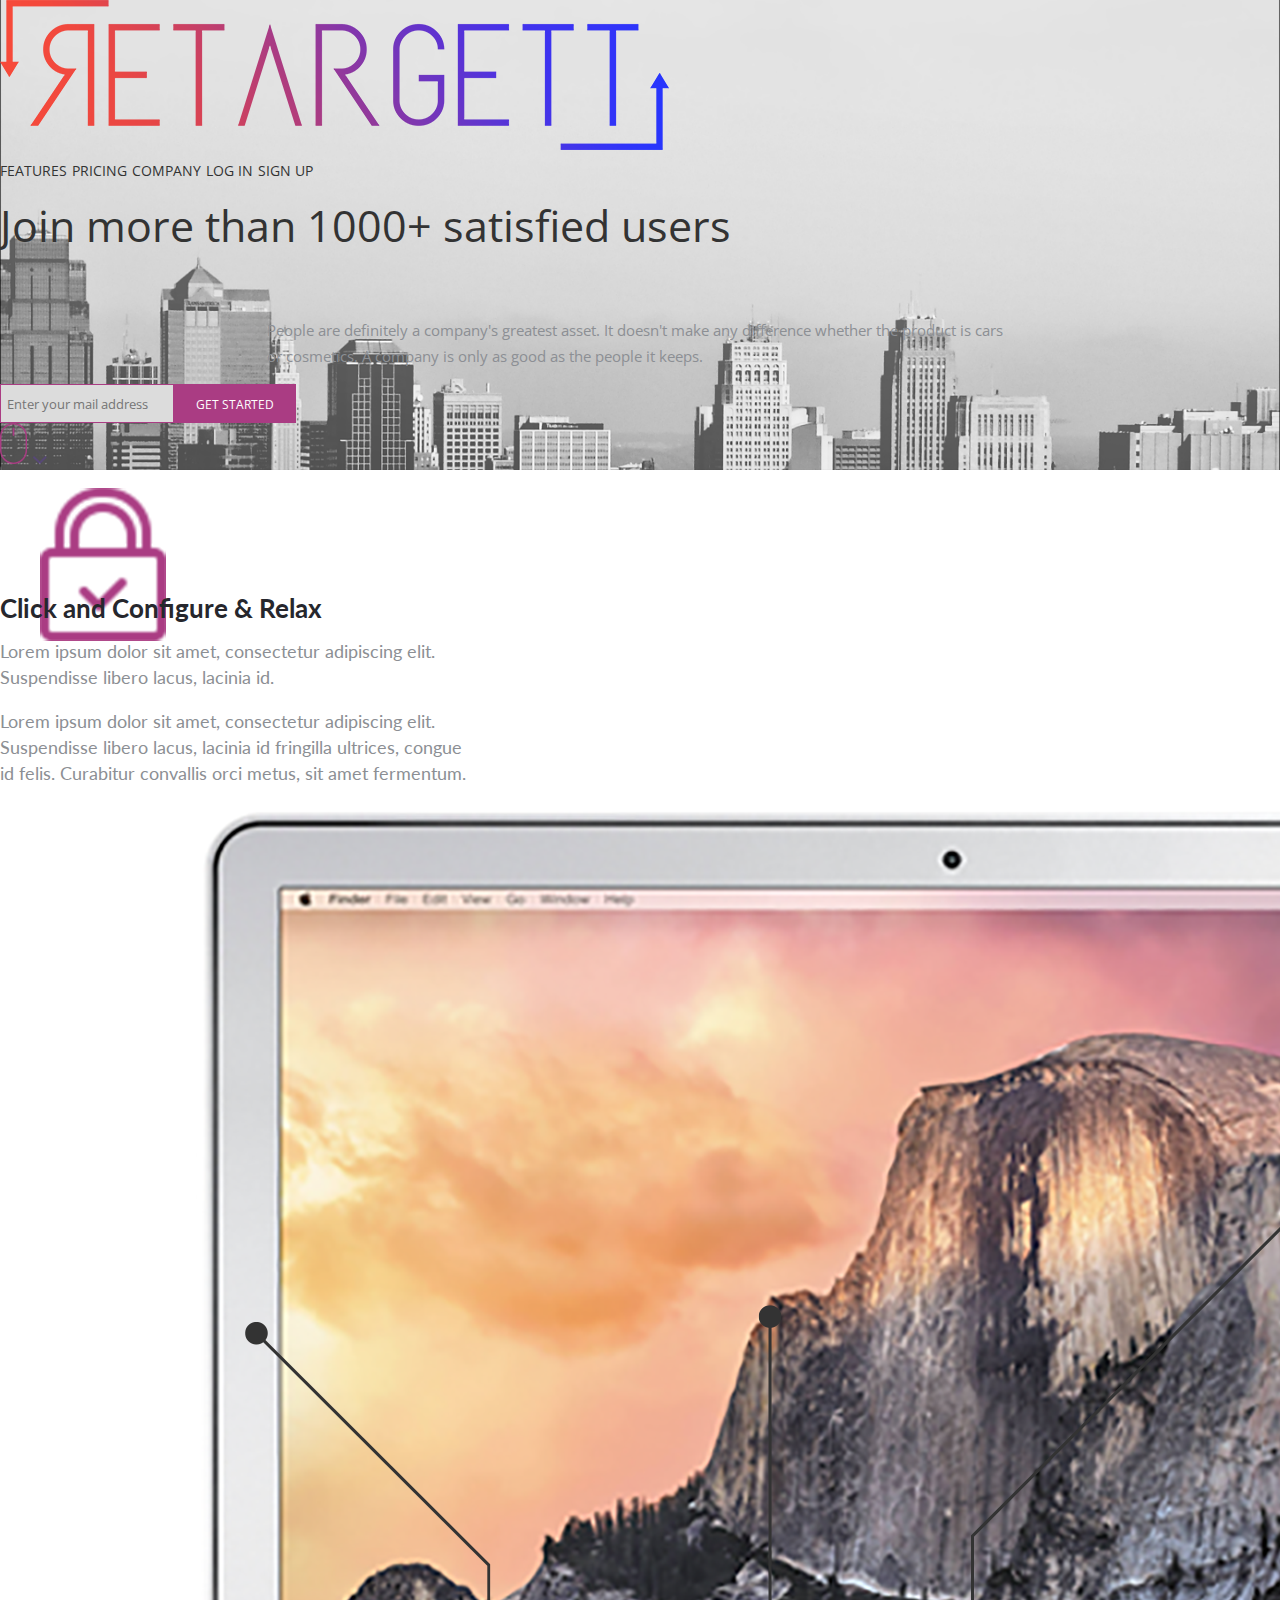
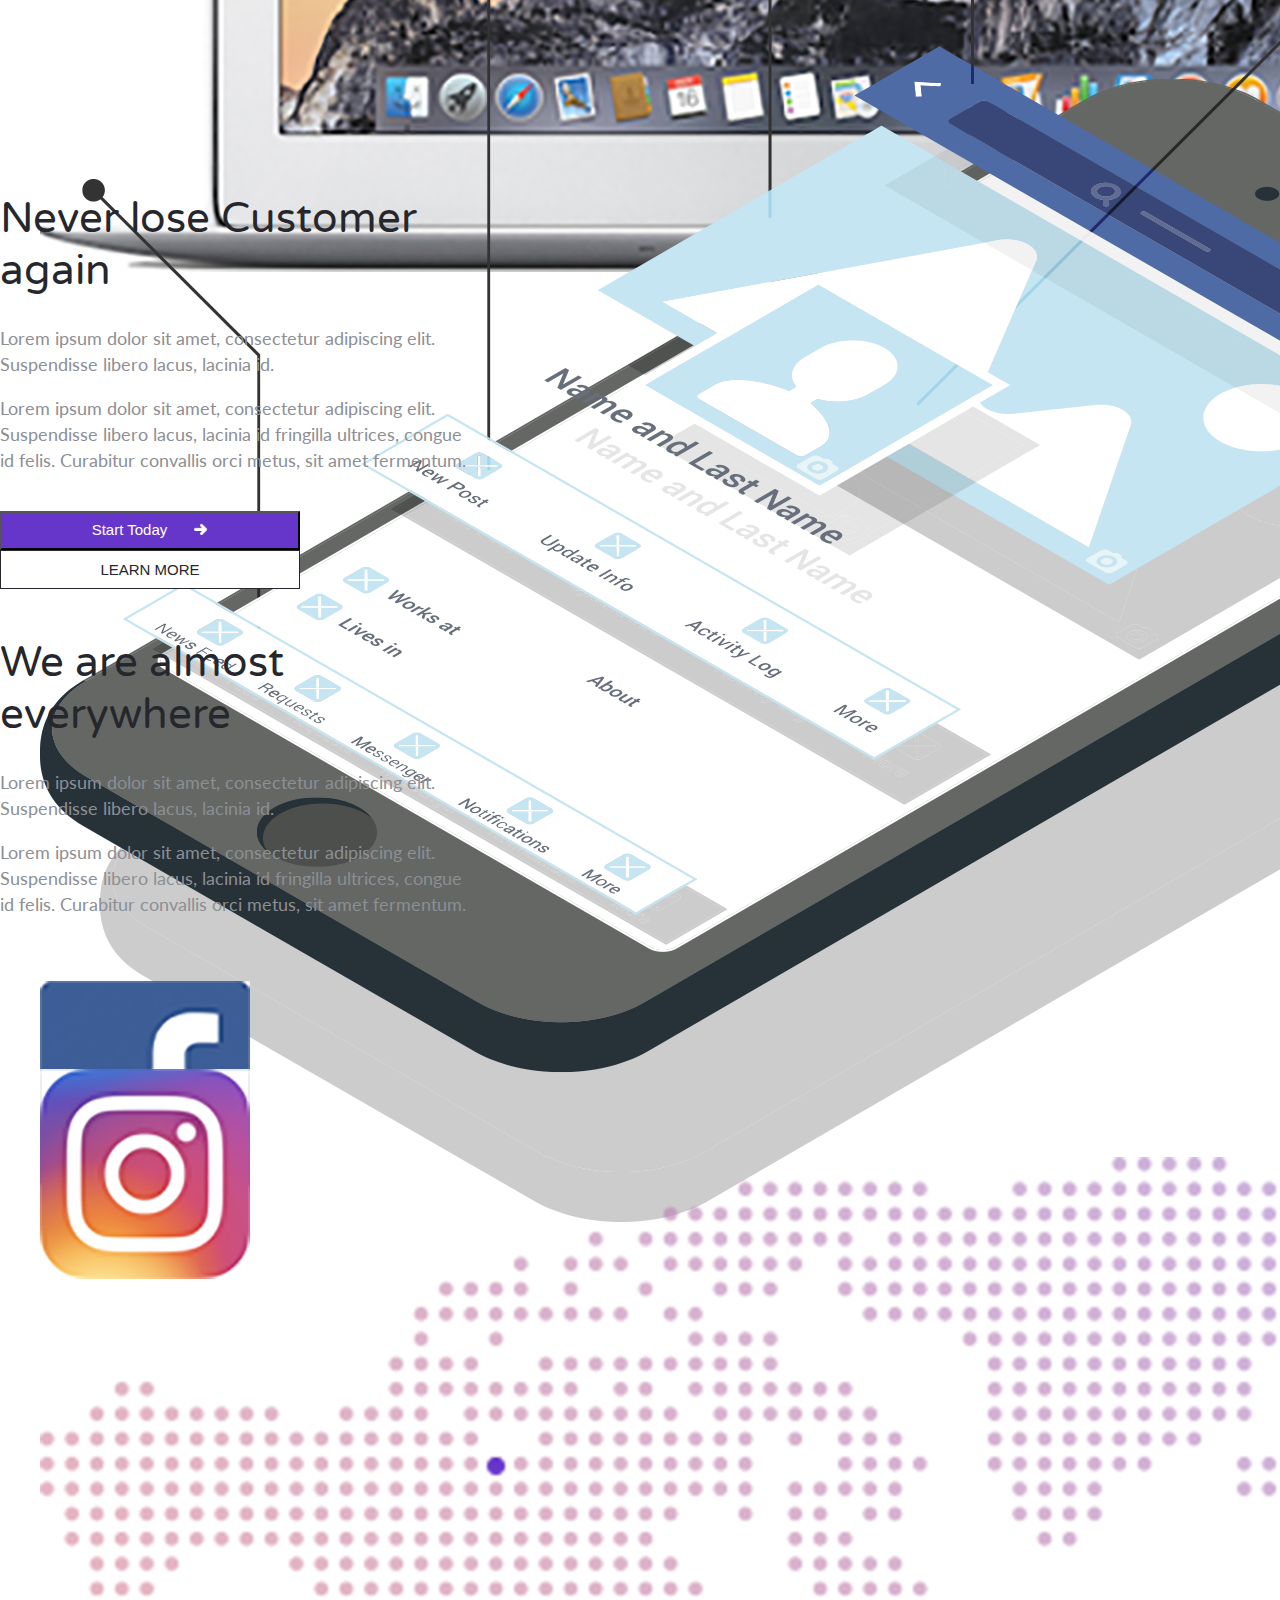
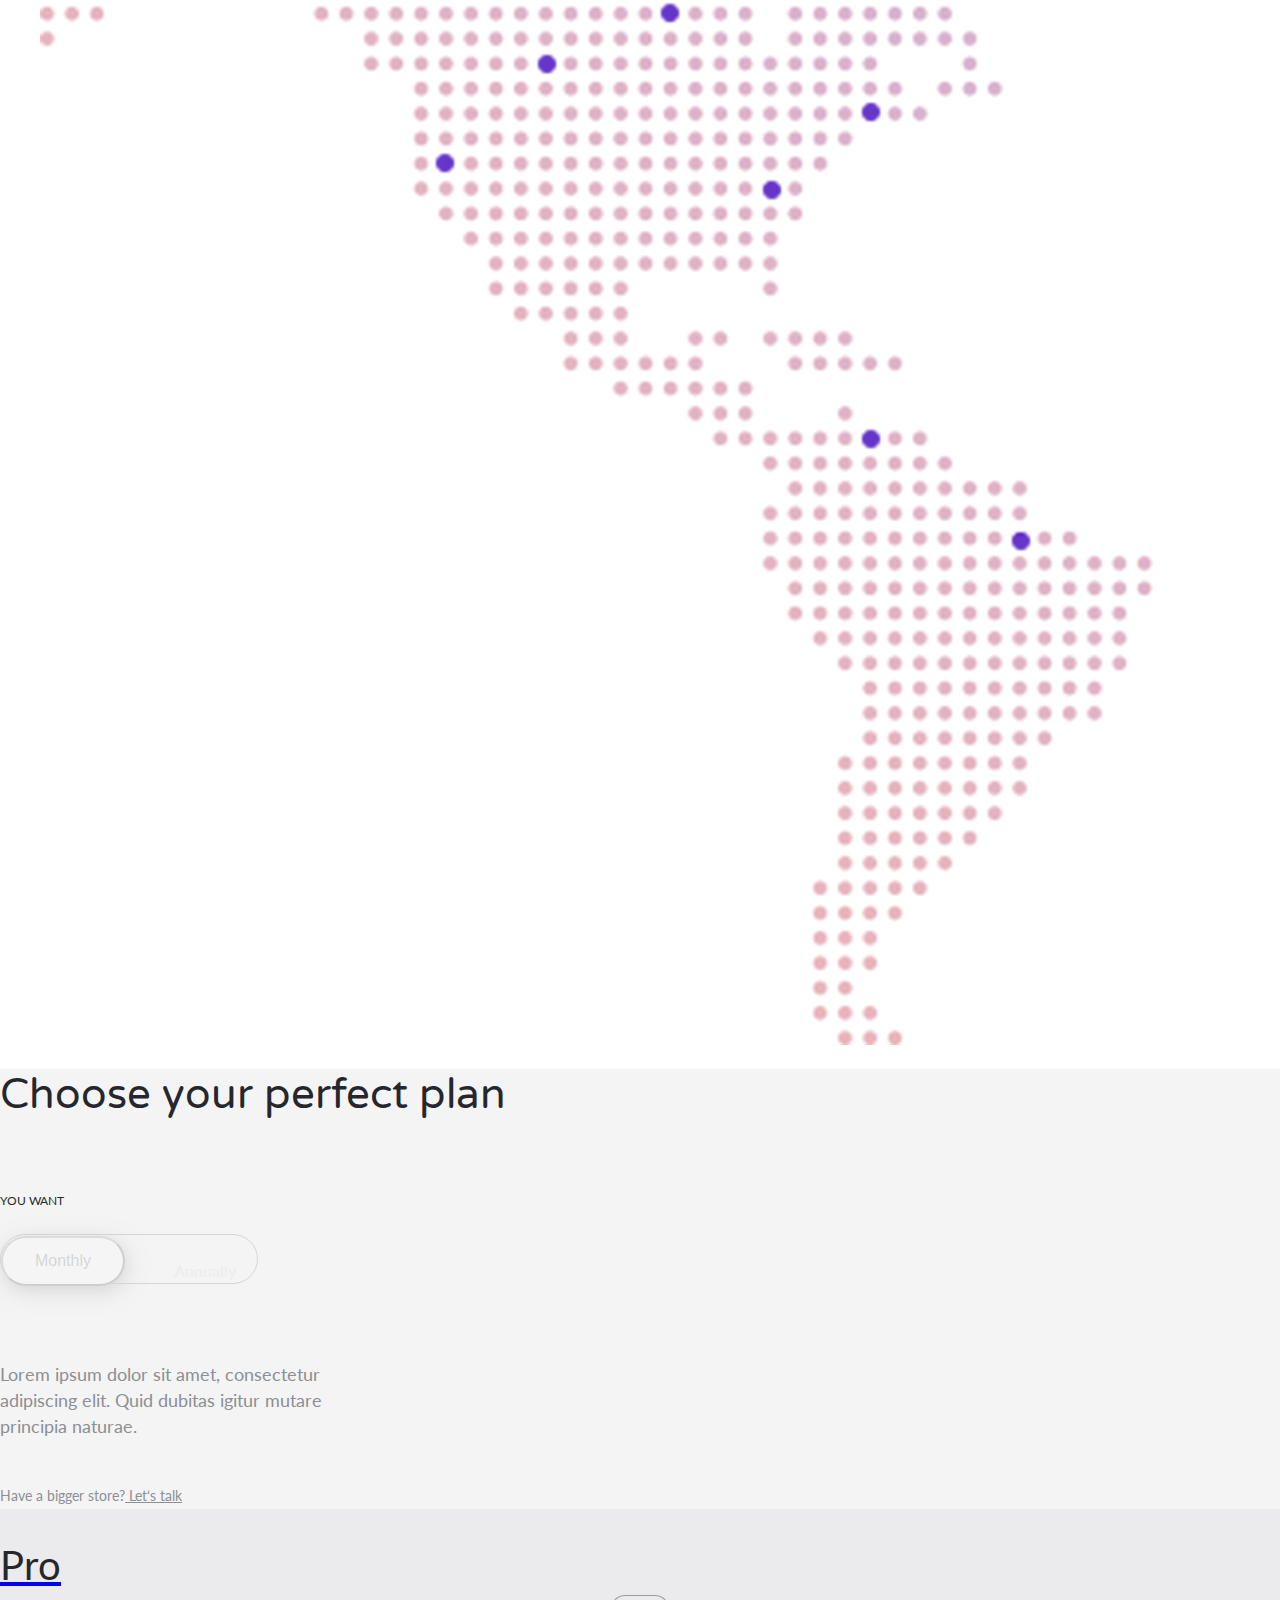
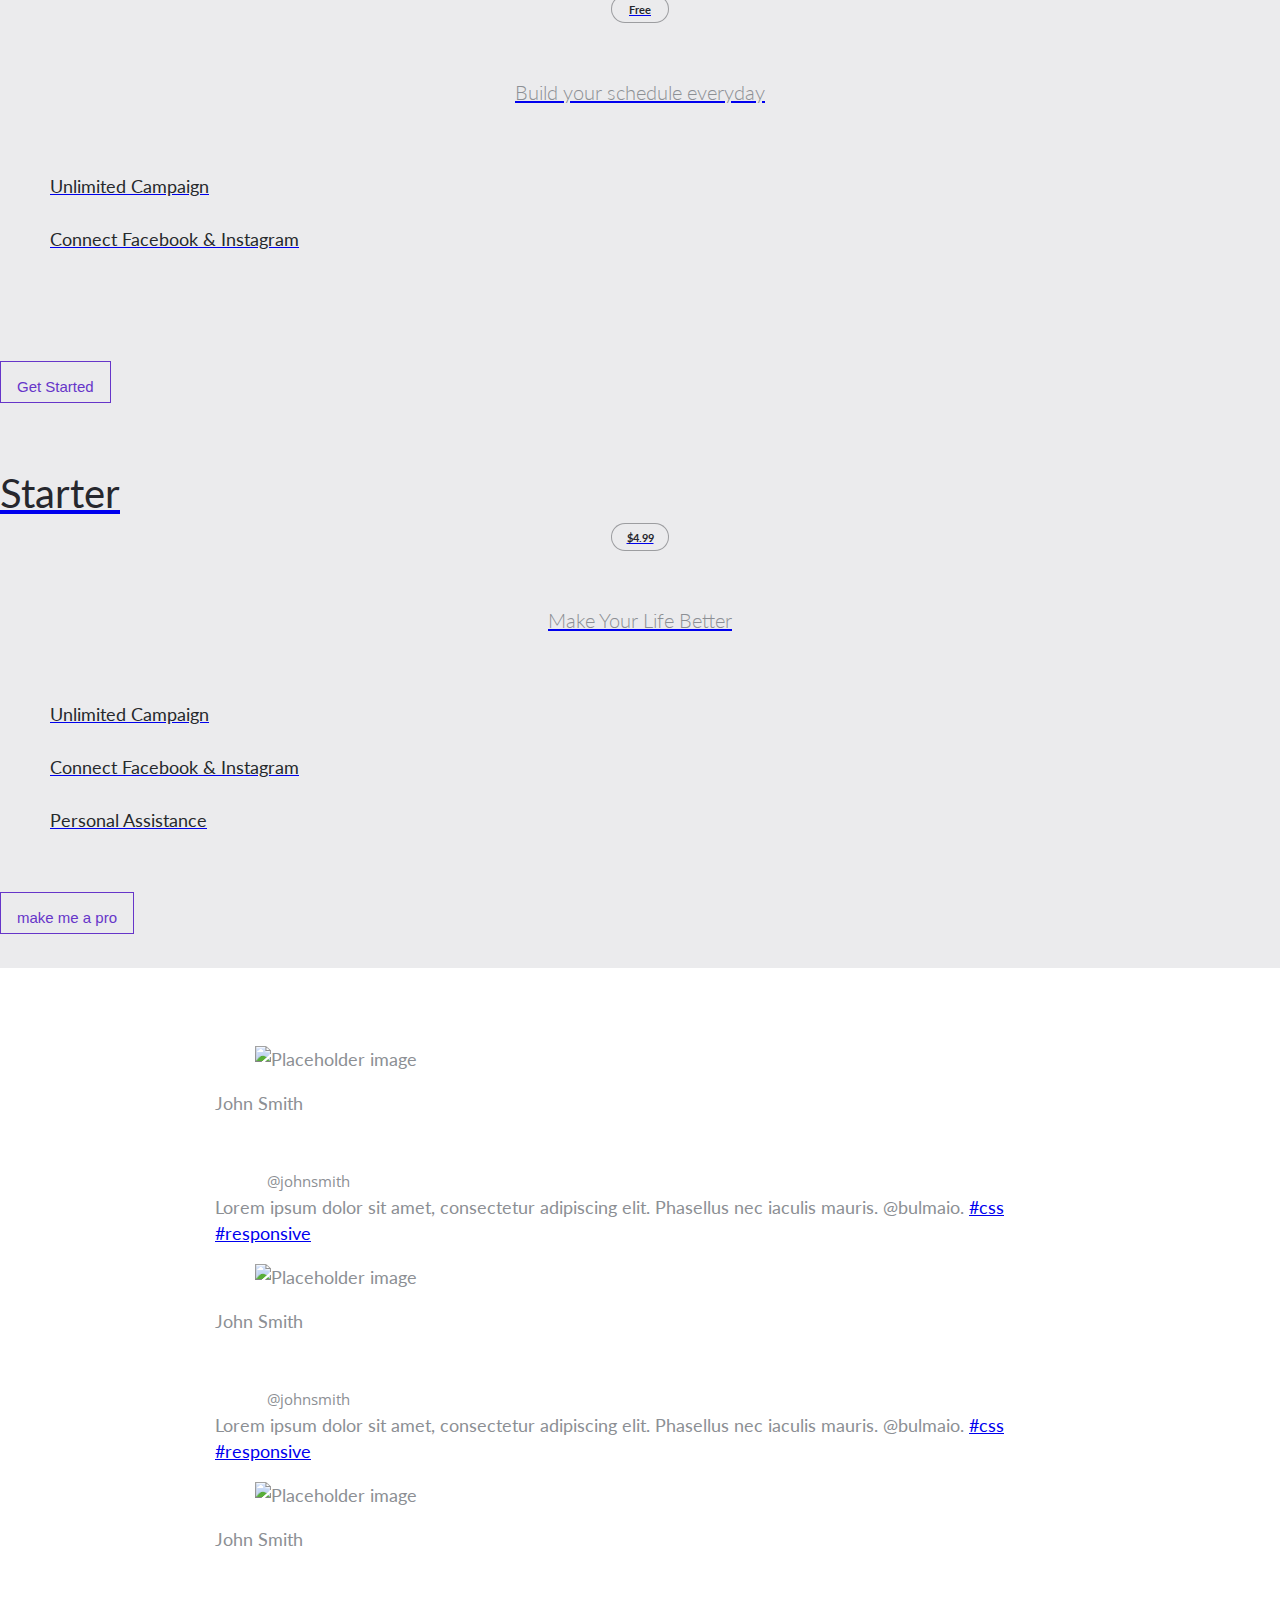
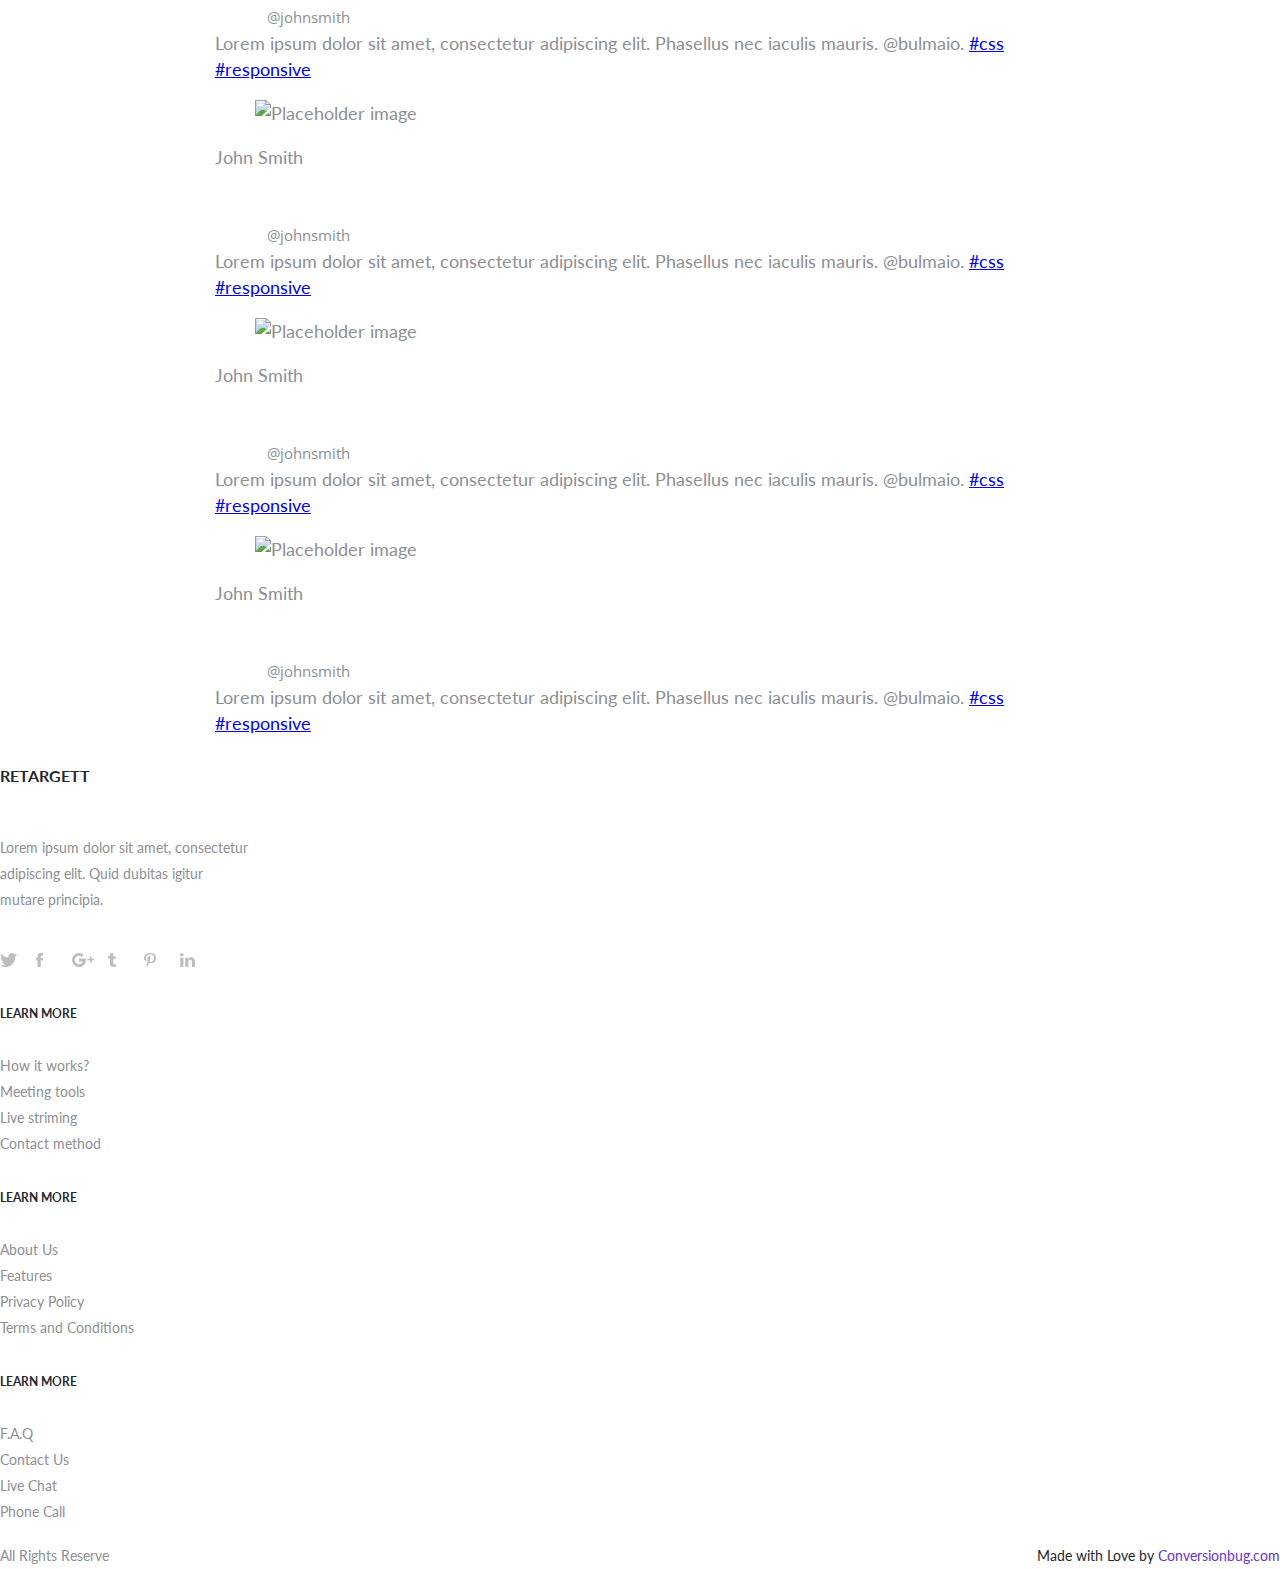
==== html/index-framework.html @ 96d39728 "form is changed" ====
<!DOCTYPE html>
    <html>
        <head>
            <title>
                Retargett
            </title>
           
            <meta charset="UTF-8">
            <meta name="viewport" content="width=device-width, initial-scale=1.0,userscalable=no">
            <meta http-equiv="X-UA-Compatible" content="ie=edge">
            <link rel="stylesheet" href="https://use.fontawesome.com/releases/v5.0.13/css/all.css" integrity="sha384-DNOHZ68U8hZfKXOrtjWvjxusGo9WQnrNx2sqG0tfsghAvtVlRW3tvkXWZh58N9jp" crossorigin="anonymous">

            <link href="https://fonts.googleapis.com/css?family=Open+Sans" rel="stylesheet">
            <link href="https://fonts.googleapis.com/css?family=Lato" rel="stylesheet">
            <link href="https://fonts.googleapis.com/css?family=Varela+Round" rel="stylesheet">
            <link rel="stylesheet" href="https://cdnjs.cloudflare.com/ajax/libs/bulma/0.7.1/css/bulma.min.css">
            <link rel="shortcut icon" type="image/png" href="/html/styles/images/new.jpg">
            <link rel="stylesheet" type="text/css" href="styles/styles-framework.css">
            
        </head>
        <body>
            <!-- javascript email validation -->
            <script type="text/javascript">
                function validate(form_id,email)
                {
                   let reg= /^\w+([\.-]?\w+)*@\w+([\.-]?\w+)*(\.\w{2,3})+$/;

                   let address=document.forms[form_id].elements[email].value;
                    // let address2=document.email-form.email.value;
                    if(reg.test(address)==false)
                    {
                        alert('invalid email address');
                        // document.forms[form_id].elements[email].focus();
                        return false;
                    }

                }
            </script>

            <!-- header section starts -->
            <section class="hero has-bg-img is-large">
                <div class="hero-head">
                    <nav class="navbar">
                        <div class="container">
                            <div class="navbar-brand">
                                <a class="navbar-item">
                                    <img src="/html/styles/images/logo.png">
                                </a>
                            </div>
                            <div class="navbar-menu">
                                <div class="navbar-end">
                                    <a class="navbar-item is-active">features</a>
                                    <a class="navbar-item is-active">pricing</a>
                                    <a class="navbar-item is-active">company</a>
                                    <a class="navbar-item is-active">log In</a>
                                    <a class="navbar-item is-active">sign up</a>
                                </div>
                            </div>
                        </div>
                    </nav>
                </div>
                <div class="hero-body">  
                        <div class="container has-text-centered">
                          <h1 class="intro-heading">Join more than 1000+ satisfied users</h1>
                          <div class="subtitle">
                                <p>People are definitely a company's greatest asset. It doesn't make any difference 
                                whether the product is cars or cosmetics. A company is only as good as the people it keeps.</p>
                                
                          </div>

                          <form id="email-form" method="get" action="submit-success.html" onsubmit="javascript:return validate('email-form','email');">
                            <input type="email" name="email" id="email" placeholder="Enter your mail address"/><input type="submit" value="GET STARTED"/>
                          </form>
                         
                               
                            </div>
                          </div>

                          <div class="hero-foot">
                                
                                  <div class="container has-text-centered">
                                      <img class="next-page-logo" src="/html/styles/images/next-page.png" >
                                      <img class="intro-more" src="/html/styles/images/intro-arrow.png">
                                  
                                
                                  </div>
                            
                              </div>
                    
                
            </section>

            <!-- first division statrst -->

            <section class="section">
                <div class="container">
               <div class="columns ">
                 <div class="column is-half is-narrow-mobile is-narrow-tablet ">
                     <div class="div-margin">
                         <figure class="lock-prop"><img src="/html/styles/images/lock.png"></figure>
                            <div class="functions">
                                <h1 class="first-div-heading">Click and Configure & Relax</h1>
                                <p class="div-margin">Lorem ipsum dolor sit amet, consectetur adipiscing elit. Suspendisse libero lacus, lacinia id.</p>

                                <p>Lorem ipsum dolor sit amet, consectetur adipiscing elit. Suspendisse libero lacus, lacinia id fringilla ultrices, congue id felis. Curabitur convallis orci metus, sit amet fermentum.</p>
                            </div>               
                        </div>
                     </div>          
                     <div class="column is-half is-narrow-mobile is-narrow-tablet">
                         <div class="div-margin">
                             <figure class="mac-book"><img src="/html/styles/images/mac-book.png"></figure>
                         </div>        
                     </div>
                 </div> 
                 </div>                           
           </section>

  
           <!-- second division starts -->

 
           <section class="section">
               <div class="container">
               <div class="columns ">
                 <div class="column is-half is-narrow-mobile is-narrow-tablet ">
                     <div class="div-margin">
                            <figure class="mobile"><img src="/html/styles/images/mobile.png"></figure> 
                     </div>
                  </div>
                     
                     
                
                     <div class="column is-half is-narrow-mobile is-narrow-tablet">
                         <div class="div-margin">
                             
                            <div class="functions">
                                <h1 class="all-section-heading">Never lose Customer again</h1>
                                <p class="div-margin">Lorem ipsum dolor sit amet, consectetur adipiscing elit. Suspendisse libero lacus, lacinia id.</p>

                                <p>Lorem ipsum dolor sit amet, consectetur adipiscing elit. Suspendisse libero lacus, lacinia id fringilla ultrices, congue id felis. Curabitur convallis orci metus, sit amet fermentum.</p>
                            </div>

                            <div class="button-division">
                                <div class="columns is-multiline ">
                                    <div class="column is-half is-narrow-mobile is-narrow-tablet">
                                            <button class="start-today">Start Today<img class="arrow-icon" src="/html/styles/images/arrow-icon@3x.png"></button>
                                    </div>
                                    <div class="column is-quater is-narrow-mobile is-narrow-tablet">
                                            <button class="learn-button">LEARN MORE</button>
                                    </div>
                                </div>

                            </div>
                         </div>        
                     </div>
                 </div>
                 </div>                            
           </section>

           <!-- third division starts -->

           <section class="section">
               <div class="container">
                <div class="columns ">
                  <div class="column is-half is-narrow-mobile is-narrow-tablet ">
                      <div class="div-margin">
                         
                             <div class="functions">
                                 <h1 class="all-section-heading">We are almost
                                        everywhere</h1>
                                 <p class="div-margin">Lorem ipsum dolor sit amet, consectetur adipiscing elit. Suspendisse libero lacus, lacinia id.</p>
 
                                 <p>Lorem ipsum dolor sit amet, consectetur adipiscing elit. Suspendisse libero lacus, lacinia id fringilla ultrices, congue id felis. Curabitur convallis orci metus, sit amet fermentum.</p>
                             </div>               
                         </div>
                         <div class="social-partners">
                             <div class="columns is-multiline">
                                 <div class="column is-half is-narrow-mobile is-narrow-tablet">
                                     <figure class="facebook"><img src="/html/styles/images/facebook.png"></figure>
                                 </div>
                                 <div class="column is-half is-narrow-mobile is-narrow-tablet">
                                     <figure class="instagram"><img src="/html/styles/images/insta.png"></figure>
                                 </div>

                             </div>
                         </div>
                      </div>          
                      <div class="column is-half is-narrow-mobile is-narrow-tablet">
                          <div class="div-margin">
                              <figure class="world-map"><img src="/html/styles/images/map.png"></figure>
                          </div>        
                      </div>
                  </div>  
                  </div>                          
            </section>

            <!-- fourth section starts -->
            <section class="section plans">
                <div class="container">
                    <div class="columns ">
                        <div class="column  is-one-third is-narrow-mobile is-narrow-tablet height">
                                <div class="all-section-heading">
                                        Choose your perfect plan
                                </div>
                                <div class="subscription">
                                    YOU WANT
                                </div>
    
                                    <div class="button-container">
                                    <h1>Annually</h1>
                                    <button class="choice">
                                        Monthly
                                    </button>
                                    </div>
                                    <div class="subscription-text">
                                            Lorem ipsum dolor sit amet, consectetur adipiscing elit. Quid dubitas igitur mutare principia naturae.
        
                                            <div class="more-info">
                                                    Have a bigger store?<a href="#"> Let‘s talk</a>
                                            </div>
                                    </div>
    
                                    
                                </div>
                        <div class="column is-one-third is-mobile is-tablet has-text-centered">
                                <a href="#">   
                                    <div class="offers">
                                            <div class="offer-heading">Pro</div>
                                            <div class="price"><h5>Free</h5></div>
                                            <div class="tag-line">Build your schedule everyday</div>
                                            <ul>
                                                    <li><i class="fas fa-check left-margin"></i><span class="padding">Unlimited Campaign</span></li>
                                                    <li><i class="fas fa-check"></i><span class="padding">Connect Facebook & Instagram</span></li>
                                                    
                                                   
                                            </ul> 
                                            <button class="offer-button">Get Started</button>  
                                    
        
                                    </div></a>

                        </div>

                        <div class="column is-one-third is-mobile is-tablet has-text-centered">
                                <a href="#">   
                                    <div class="offers">
                                            <div class="offer-heading">Starter</div>
                                            <div class="price"><h5>$4.99</h5></div>
                                            <div class="tag-line">Make Your Life Better</div>
                                            <ul>
                                                    <li><i class="fas fa-check left-margin"></i><span class="padding">Unlimited Campaign</span></li>
                                                    <li><i class="fas fa-check"></i><span class="padding">Connect Facebook & Instagram</span></li>
                                                    <li><i class="fas fa-check left-margin"></i><span class="padding">Personal Assistance</span></li>
                                                   
                                            </ul> 
                                            <button class="offer-button second-div">make me a pro</button>  
                                    
        
                                    </div></a>

                                
                        </div>

                    </div>
                
            </section>

            <!-- fifth division starts -->

            <section class="section">
                <div class="container">
                <div class=" twitter-links">
                <div class="columns">
                    <div class="column">
                            <div class="card">
                                    <div class="card-content">
                                      <div class="media">
                                        <div class="media-left">
                                          <figure class="image is-48x48">
                                            <img src="https://bulma.io/images/placeholders/96x96.png" alt="Placeholder image">
                                          </figure>
                                        </div>
                                        <div class="media-content">
                                          <p class="title is-4">John Smith</p>
                                          <p class="subtitle is-6">@johnsmith</p>
                                        </div>
                                      </div>
                                  
                                      <div class="content">
                                        Lorem ipsum dolor sit amet, consectetur adipiscing elit.
                                        Phasellus nec iaculis mauris. <a>@bulmaio</a>.
                                        <a href="#">#css</a> <a href="#">#responsive</a>
                                       
                                      </div>
                                    </div>
                                  </div>
                    </div>
                    <div class="column">

                            <div class="card">
                                    <div class="card-content">
                                      <div class="media">
                                        <div class="media-left">
                                          <figure class="image is-48x48">
                                            <img src="https://bulma.io/images/placeholders/96x96.png" alt="Placeholder image">
                                          </figure>
                                        </div>
                                        <div class="media-content">
                                          <p class="title is-4">John Smith</p>
                                          <p class="subtitle is-6">@johnsmith</p>
                                        </div>
                                      </div>
                                  
                                      <div class="content">
                                        Lorem ipsum dolor sit amet, consectetur adipiscing elit.
                                        Phasellus nec iaculis mauris. <a>@bulmaio</a>.
                                        <a href="#">#css</a> <a href="#">#responsive</a>
                                       
                                      </div>
                                    </div>
                                  </div>

                    </div>
                    <div class="column">
                            <div class="card">
                                    <div class="card-content">
                                      <div class="media">
                                        <div class="media-left">
                                          <figure class="image is-48x48">
                                            <img src="https://bulma.io/images/placeholders/96x96.png" alt="Placeholder image">
                                          </figure>
                                        </div>
                                        <div class="media-content">
                                          <p class="title is-4">John Smith</p>
                                          <p class="subtitle is-6">@johnsmith</p>
                                        </div>
                                      </div>
                                  
                                      <div class="content">
                                        Lorem ipsum dolor sit amet, consectetur adipiscing elit.
                                        Phasellus nec iaculis mauris. <a>@bulmaio</a>.
                                        <a href="#">#css</a> <a href="#">#responsive</a>
                                       
                                      </div>
                                    </div>
                                </div>

                    </div>

                    
                </div>

                <div class="columns">
                    <div class="column">

                            <div class="card">
                                    <div class="card-content">
                                      <div class="media">
                                        <div class="media-left">
                                          <figure class="image is-48x48">
                                            <img src="https://bulma.io/images/placeholders/96x96.png" alt="Placeholder image">
                                          </figure>
                                        </div>
                                        <div class="media-content">
                                          <p class="title is-4">John Smith</p>
                                          <p class="subtitle is-6">@johnsmith</p>
                                        </div>
                                      </div>
                                  
                                      <div class="content">
                                        Lorem ipsum dolor sit amet, consectetur adipiscing elit.
                                        Phasellus nec iaculis mauris. <a>@bulmaio</a>.
                                        <a href="#">#css</a> <a href="#">#responsive</a>
                                       
                                      </div>
                                    </div>
                                  </div>

                    </div>
                    <div class="column">

                            <div class="card">
                                    <div class="card-content">
                                      <div class="media">
                                        <div class="media-left">
                                          <figure class="image is-48x48">
                                            <img src="https://bulma.io/images/placeholders/96x96.png" alt="Placeholder image">
                                          </figure>
                                        </div>
                                        <div class="media-content">
                                          <p class="title is-4">John Smith</p>
                                          <p class="subtitle is-6">@johnsmith</p>
                                        </div>
                                      </div>
                                  
                                      <div class="content">
                                        Lorem ipsum dolor sit amet, consectetur adipiscing elit.
                                        Phasellus nec iaculis mauris. <a>@bulmaio</a>.
                                        <a href="#">#css</a> <a href="#">#responsive</a>
                                       
                                      </div>
                                    </div>
                                  </div>

                    </div>
                    <div class="column">

                            <div class="card">
                                    <div class="card-content">
                                      <div class="media">
                                        <div class="media-left">
                                          <figure class="image is-48x48">
                                            <img src="https://bulma.io/images/placeholders/96x96.png" alt="Placeholder image">
                                          </figure>
                                        </div>
                                        <div class="media-content">
                                          <p class="title is-4">John Smith</p>
                                          <p class="subtitle is-6">@johnsmith</p>
                                        </div>
                                      </div>
                                  
                                      <div class="content">
                                        Lorem ipsum dolor sit amet, consectetur adipiscing elit.
                                        Phasellus nec iaculis mauris. <a>@bulmaio</a>.
                                        <a href="#">#css</a> <a href="#">#responsive</a>
                                       
                                      </div>
                                    </div>
                                  </div>

                            </div>
                        </div>
                    </div>
                </div>
            </section>

            <!-- footer section starts -->
            
                <section class="section">
                    <div class="container">
                    <div class="columns">
                        <div class="column is-half is-narrow-tablet is-narrow-mobile">
                                <h5>RETARGETT</h5>
                                <div class="footer-link-text">
                                        <p>Lorem ipsum dolor sit amet, consectetur adipiscing elit. Quid dubitas igitur mutare principia.</p>
                                </div>

                                <div class="footer-flex-container">
                                        
                                            <div><a href="#"><img   class="footer-media" src="/html/styles/images/twitter-icon@3x.png" > </a></div>
                                            <div><a href="#"><img   class="footer-media" src="/html/styles/images/facebook-icon@3x.png" >  </a></div>
                                            <div><a href="#"><img   class="footer-media" src="/html/styles/images/google-icon@3x.png" >  </a></div>
                                            <div><a href="#"><img   class="footer-media" src="/html/styles/images/tumbler-icon@3x.png" >   </a></div>
                                            <div><a href="#"><img   class="footer-media" src="/html/styles/images/pinterest-icon@3x.png" >  </a></div>
                                            <div><a href="#"><img   class="footer-media" src="/html/styles/images/linked-in-icon@3x.png" >   </a></div>
                                        
                                </div>



                        </div>

                        <div class="column one-third is-narrow-mobile is-narrow-tablet">
                            <div class="footer-lists">
                                <h6>LEARN MORE</h6>

                                <ul>
                                    <li><a href="#">How it works?</a></li>
                                    <li><a href="#">Meeting tools</a></li>
                                    <li><a href="#">Live striming</a></li>
                                     <li><a href="#">Contact method</a></li>      
                                </ul>

                        </div>
                        </div>
                        <div class="column one-third is-narrow-mobile is-narrow-tablet">
                                <div class="footer-lists">
                                        <h6>LEARN MORE</h6>
        
                                        <ul>
                                                <li><a href="#">About Us</a></li>
                                                <li><a href="#">Features</a></li>
                                                <li><a href="#">Privacy Policy</a></li>
                                                <li><a href="#">Terms and Conditions</a></li>     
                                        </ul>
        
                                </div>
    
                        </div>
                        <div class="column one-third is-narrow-mobile is-narrow-tablet">
                                <div class="footer-lists">
                                        <h6>LEARN MORE</h6>
        
                                        <ul>
                                                <li><a href="#">F.A.Q</a></li>
                                                <li><a href="#">Contact Us</a></li>
                                                <li><a href="#">Live Chat</a></li>
                                                <li><a href="#">Phone Call</a></li>      
                                        </ul>
        
                                </div>
    
                        </div>
                    </div>
                </div>
            </section>

            <!-- bottom-footer division -->
           <section class="section">
               <div class="container">
                    <div class="footer-bottom">All Rights Reserve</div>
                    <div class="made-by">Made with Love by <a href="#">Conversionbug.com</a></div>
                </div>
            </section>
            
          




           

           
               




             
             
                   
        
 

            

            
        </body>
            
        </html>
---- html/styles/styles-framework.css ----
*, *:after, *:before {

    -webkit-box-sizing: border-box;
    -moz-box-sizing: border-box;
    box-sizing: border-box;

}
body{
    margin:0;
    padding:0;
    font-family: 'Lato', sans-serif;
    font-size:18px;
    color:#8c8f94;
    line-height: 26px;

    
}

/* global classes */

.div-margin{
    margin-top:0;
}

.functions{
    padding-top:20px;
    max-width:480px;
   
}

.all-section-heading{
    font-size:42px;
    font-family: 'Varela Round', sans-serif;
    font-weight: normal;
    color:#26272d;
    line-height:52px;
}



.has-bg-img{ 
    background-image: url("images/bg-img.png") ;
    background-position: bottom center;
    background-repeat:  no-repeat;
    background-size:  cover;
    background-color: black; 
   
}




.navbar .navbar-menu .navbar-end a{
    font-size:14px;
    font-weight:400;
    font-family: 'Open Sans', sans-serif;
    color:#333333;
    text-transform:uppercase;
    

}
.navbar .navbar-menu .navbar-end a:hover{
    background-color: #aa3c83;
    color:white;
}


.intro-heading{
    font-size:43px;
    font-family: 'Open Sans', sans-serif;
    font-weight:normal;
    color:#333333;
    
    

}

.subtitle{
    max-width:747px;
    height:auto;
    margin:auto;
    font-family: 'Open Sans', sans-serif;
    font-size:15px;
    padding-top:34px;
    
}

input[type=email] {
    padding-left: 6px;
    padding-top: 10px;
    padding-bottom: 9px;
    box-sizing: border-box;
    max-width: 238px;
    font-size: 13px;  
    font-family: 'Open Sans', sans-serif;
    border: #aa3c83 solid 1px;
    background-color: #DCDCDC;
}

input[type=submit]
{  padding: 12px 22px;
    box-sizing: border-box;
    width: auto;
    font-size: 15px;
    background-color: #aa3c83;
    border: 0px solid;
    border-color: #aa3c83;
    box-sizing: border-box;
    font-size: 12px;
    height: 39px;
    color: white;
    font-family: 'Open Sans', sans-serif;

}

.next-page-logo{
    max-width: 27px;
    margin:auto;  
}

.intro-more{
    color: #5A5A5A;
    max-width: 16px;
    height: 8px;
    opacity: 0.6;
    margin:auto;
}




/* first division starts */

.lock-prop{
    max-width:42px;
    height:52px;
}



.first-div-heading{
    font-weight:100px;
    color:#26272d;   
    font-size:26px;
}

.mac-book{
    max-width: 558px;
    height: 356px;
}

/* second division starts */

.mobile{
max-width:571px;
height:548px;
}

.button-division{
    padding-top:20px;
    max-width:300px;

}

.start-today{
    width: 100%;
    height: auto;
    background-color: #6635c9;
    font-size: 15px;
    color: white;
    text-align: center;
    padding-top: 8px;
    padding-bottom: 10px;
    
}

.start-today .arrow-icon{
    max-width:14px;
    height:12px;
    margin-left:27px;
   
}

.learn-button{
    width: 100%;
    height: auto;
    background-color: white;
    font-size: 15px;
    color: #26272d;
    text-align: center;
    padding: 10px;
    border: 1px solid;
  }

  /* third division starts */
  .world-map{
    width: 100%;
    height: 100%;
  }

  .social-partners{
      height:auto;
      width:200px;
      margin-top:5%;
  }

  .social-partners .facebook{
    max-width:70px;
    height:70px;
  }

  .social-partners .instagram{
      max-width:70px;
      height:70px;
  }

  /* fourth division starts */

  .plans{
      width:100%;
      background-color:#f4f4f5;
      height:auto;
      
  }


  
.subscription{
    max-width:258px;
    height:auto;
    font-size:12px;
    color:#26292c;
    margin-top:67px;
   
  
} 
   
 .button-container{
    height: 50px;
    max-width: 258px;
    margin-top: 20px;
    border-radius: 31px;
    opacity: 0.15;
    text-align: right;
    padding-right: 10px;
    padding-top: 1px;
    border: 1px #26292c solid;
}
 .button-container h1{
    opacity:0.4;
    font-size:16px;
    float:right;
    padding:11px;
}
.button-container .choice{
    border-radius: 28px;
    box-shadow: 1.7px 4.7px 20px;
    background-color: white;
    height: 50px;
    float: left;
    width: 124px;
    font-size:16px;
    color:#26292c;
}
 .subscription-text{
    margin-top:77px;
    font-family: 'Lato', sans-serif;
    font-size: 18px;
    color: #8c8f94;
    line-height: 26px;
    max-width:375px;
    height:auto;
    
}
.subscription-text .more-info{
    font-size:14px;
    color:#8c8f94;
    margin-top: 44px; 
}
.more-info a{
    color:#8c8f94;
}
.more-info a:hover{
    color:#6635c9;
}
.height{
    height:auto;
}

.offers{
    width: 100%;
    height: auto;
    padding-top: 43px;
    background-color: #ebebed;
    padding-bottom:34px;
}

.offer-heading{
    color: #26272d;
    font-size: 40px;
    
}
.price{
    border-radius: 25px;
    max-width: 58px;
    background-color: #ebebed;
    border: 1px rgba(38, 41, 44, 0.4) solid;
    height: 28px;
    margin: 17px auto;
}

.price h5{
    color: #26272d;
    text-align: center;
    margin-top: 1px;
    font-size: 11px;
}

.tag-line{
    height: 47px;
    margin-top: 56px;  
    text-align: center;
    font-size: 20px;
    color: #8c8f94;
    font-weight: 300;    
}

.offers ul {
    list-style-type: none;
    margin-top:47px;
}
.offers ul li{
    color:#26292c;
    margin-top:24px;
    
    

}
.fa-check{
    color:#6fc754;
    font-size:10px;

}
.padding{
    margin-left:10px;
}
.offer-button{
    width: auto;
    height: 42px;
    background-color: #ebebed;
    font-size: 15px;
    color: #6635c9;
    text-align: left;
    margin-top: 88px;
   
    padding: 16px;
    border:1px #6635c9 solid;
   
}
.second-div{
    margin-top: 38px;
 
}

.offers:hover{
    background-color: white;
    box-shadow:1.7px 4.7px 20px;
    
    
   
   
}
.offer-button:hover{
    background-color: #6635c9;
    color:white;
    border:1px #6635c9 solid;

}

/* fourth division starts */
 .twitter-links{
   
    max-width: 850px;
    height: auto;
    margin: auto;
    padding-top: 60px;
}

/* footer division starts */

h5{
    font-size: 16px;
    color: #26272d;
    
    
  }
.footer-link-text p{
   
    max-width:250px;
    height:auto;
    font-size:14px;
    padding-top:20px;

}

.footer-flex-container{
    padding-top:20px;
    display:flex;
    flex-direction: row;
}
.footer-flex-container > div {
    width: 36px;

  }
.footer-media{
    max-width: 31px;
    height: 14px;
   
  }

  .footer-lists h6{
    font-size:12px;
    color:#26272d;
    margin-bottom:26px;


}
.footer-lists ul{
  list-style-type: none;
  padding-left: 0;

  
}
.footer-lists ul li{
    font-size:14px;
    margin:0;

}

.footer-lists ul li a{
    text-decoration: none;
    color:#8c8f94;
}
.footer-lists ul li a:hover{
  color:#6635c9;

}

/* bottom-footer-division */

.footer-bottom{
    font-size:14px;
    
    float:left;
   }
   .made-by{
     font-size: 14px;
     color: #26272d;
     float: right;
     
     
 
   }
   .made-by a{
       text-decoration: none;
       color: #6635c9;
   }
 
 .background-color{
     background-color:#f4f4f5;
 }
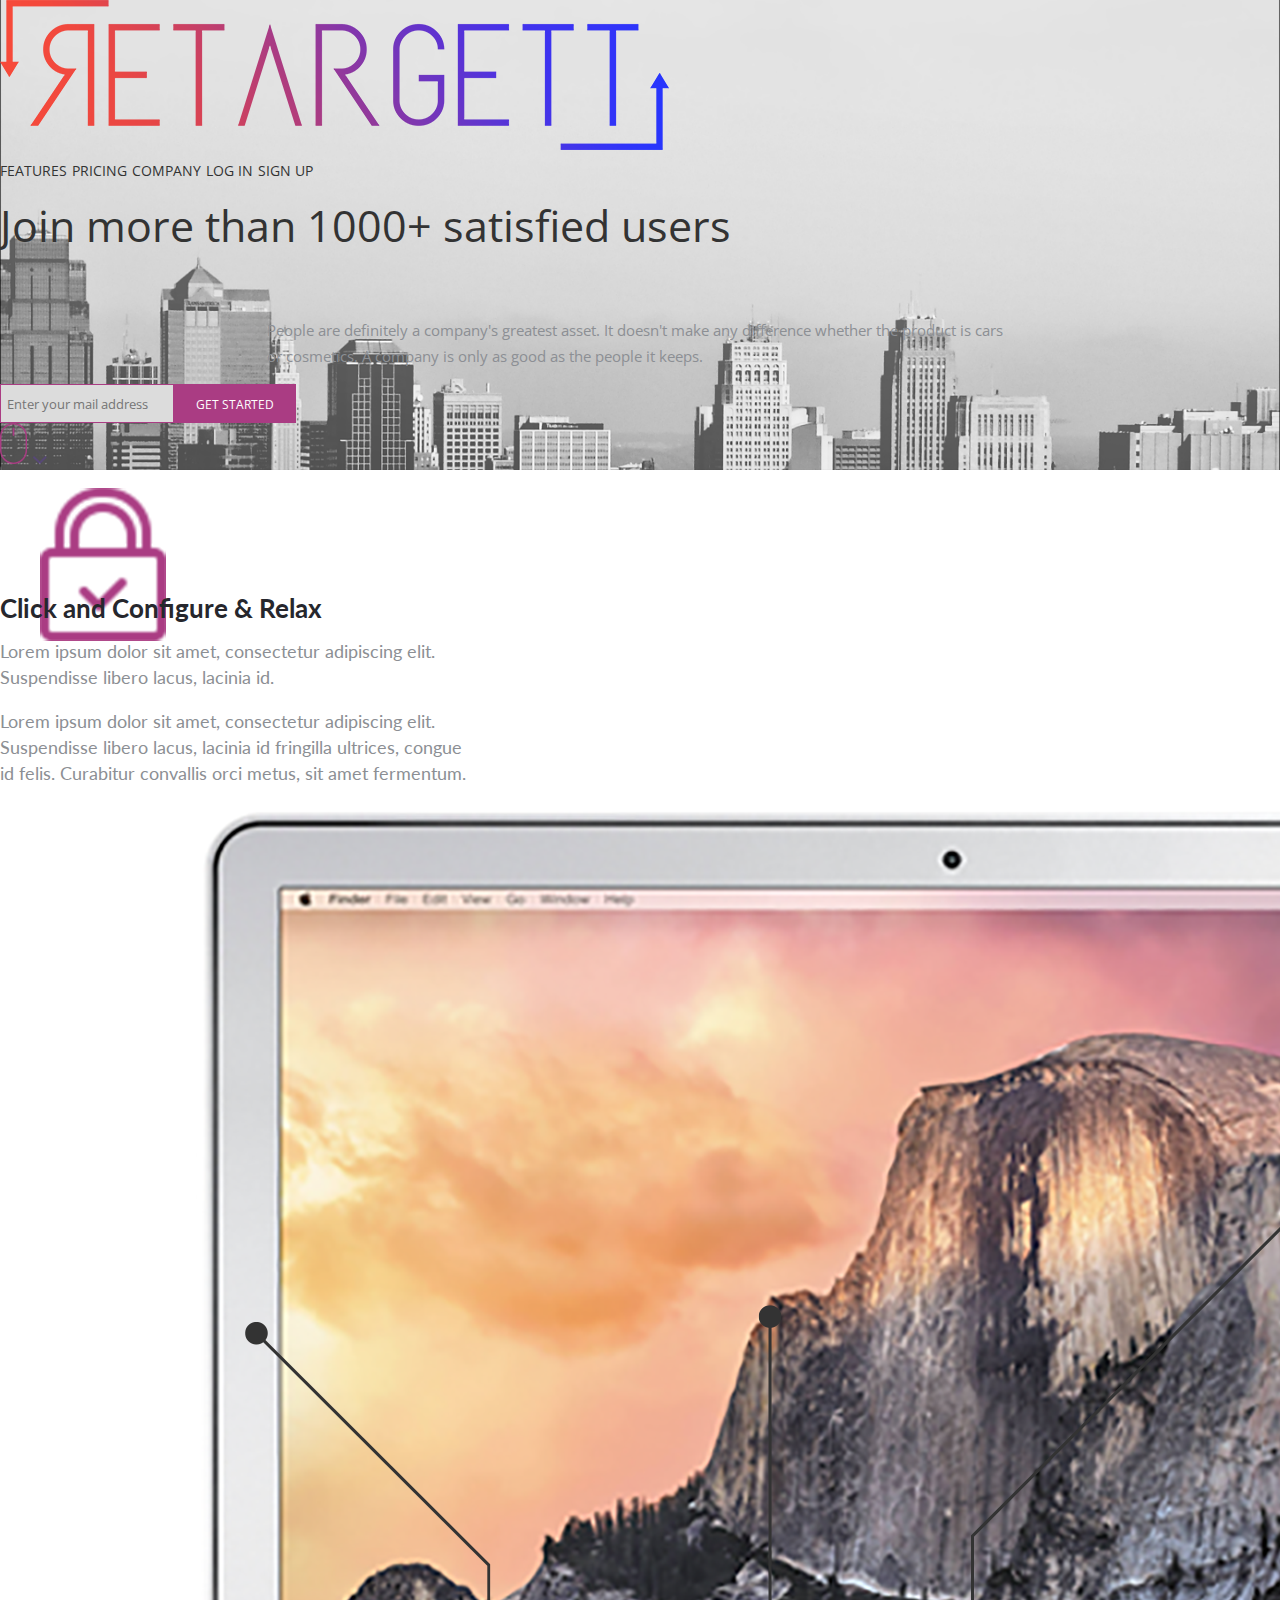
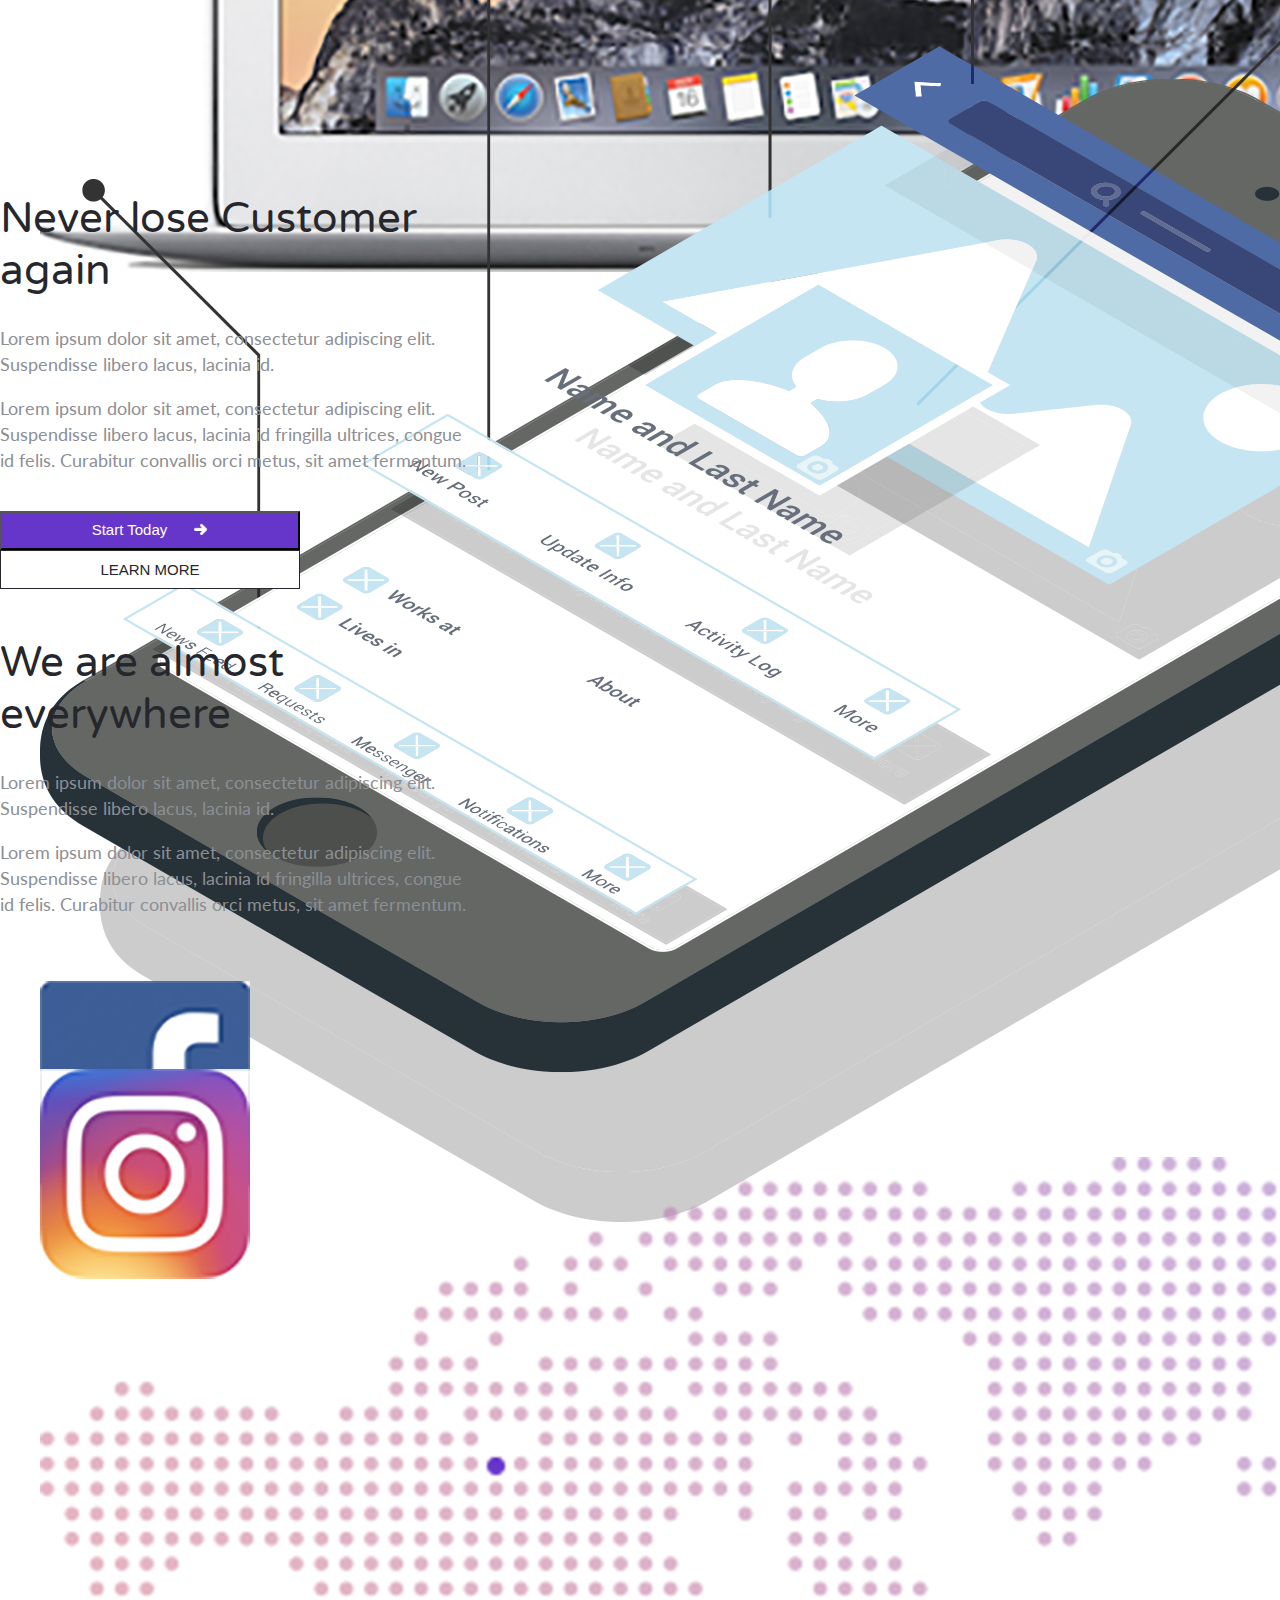
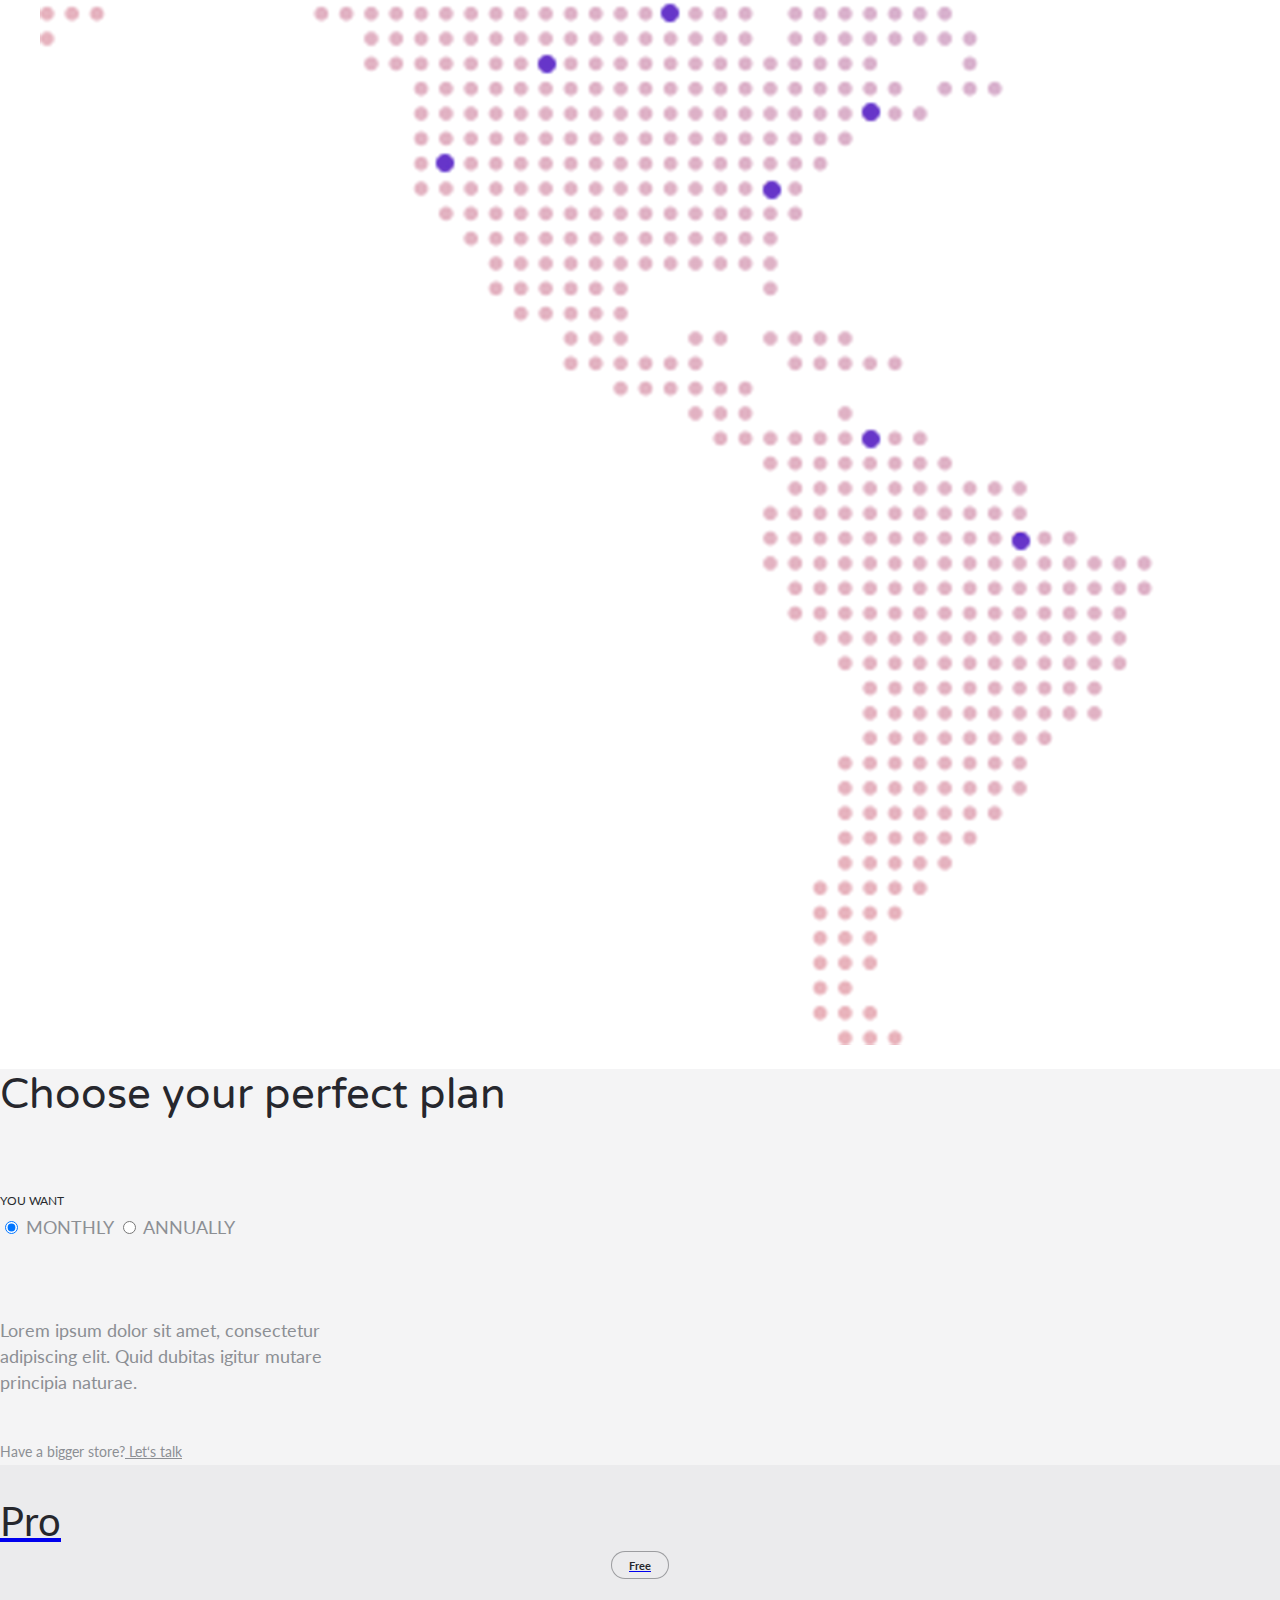
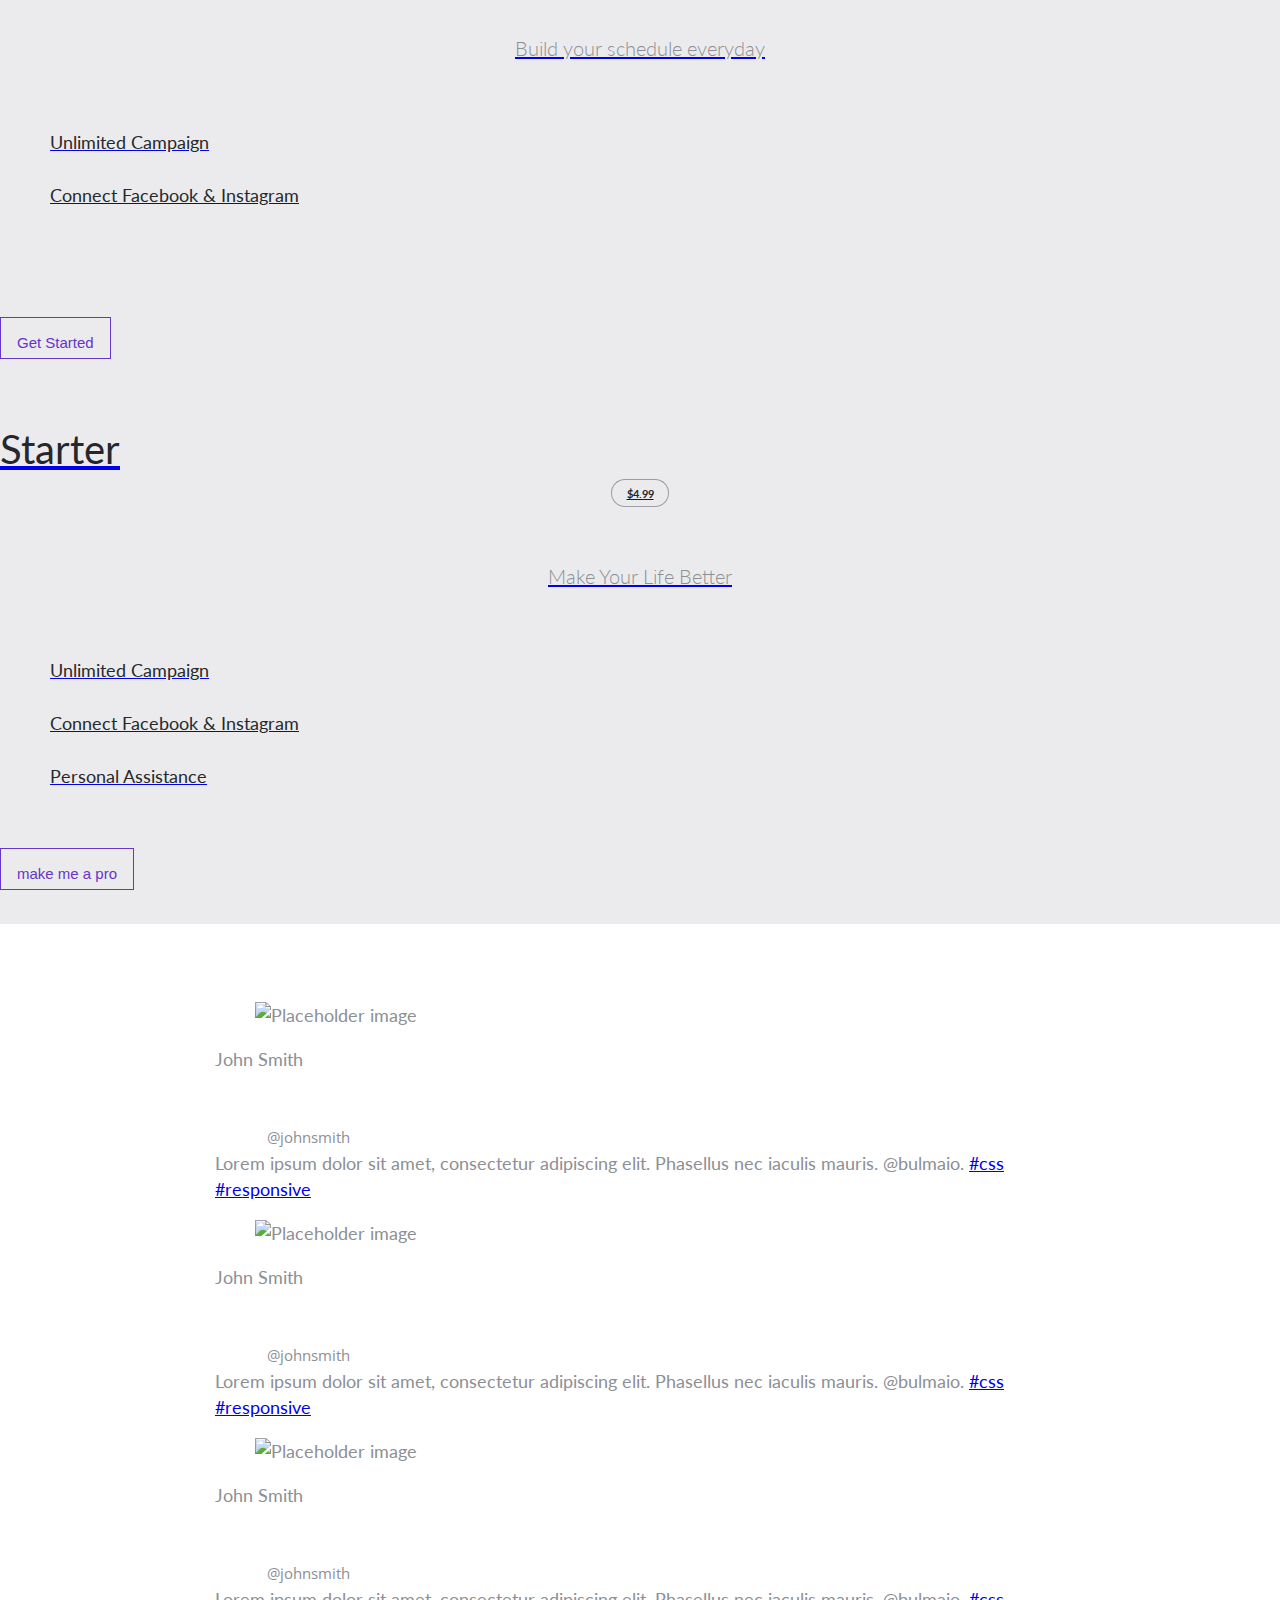
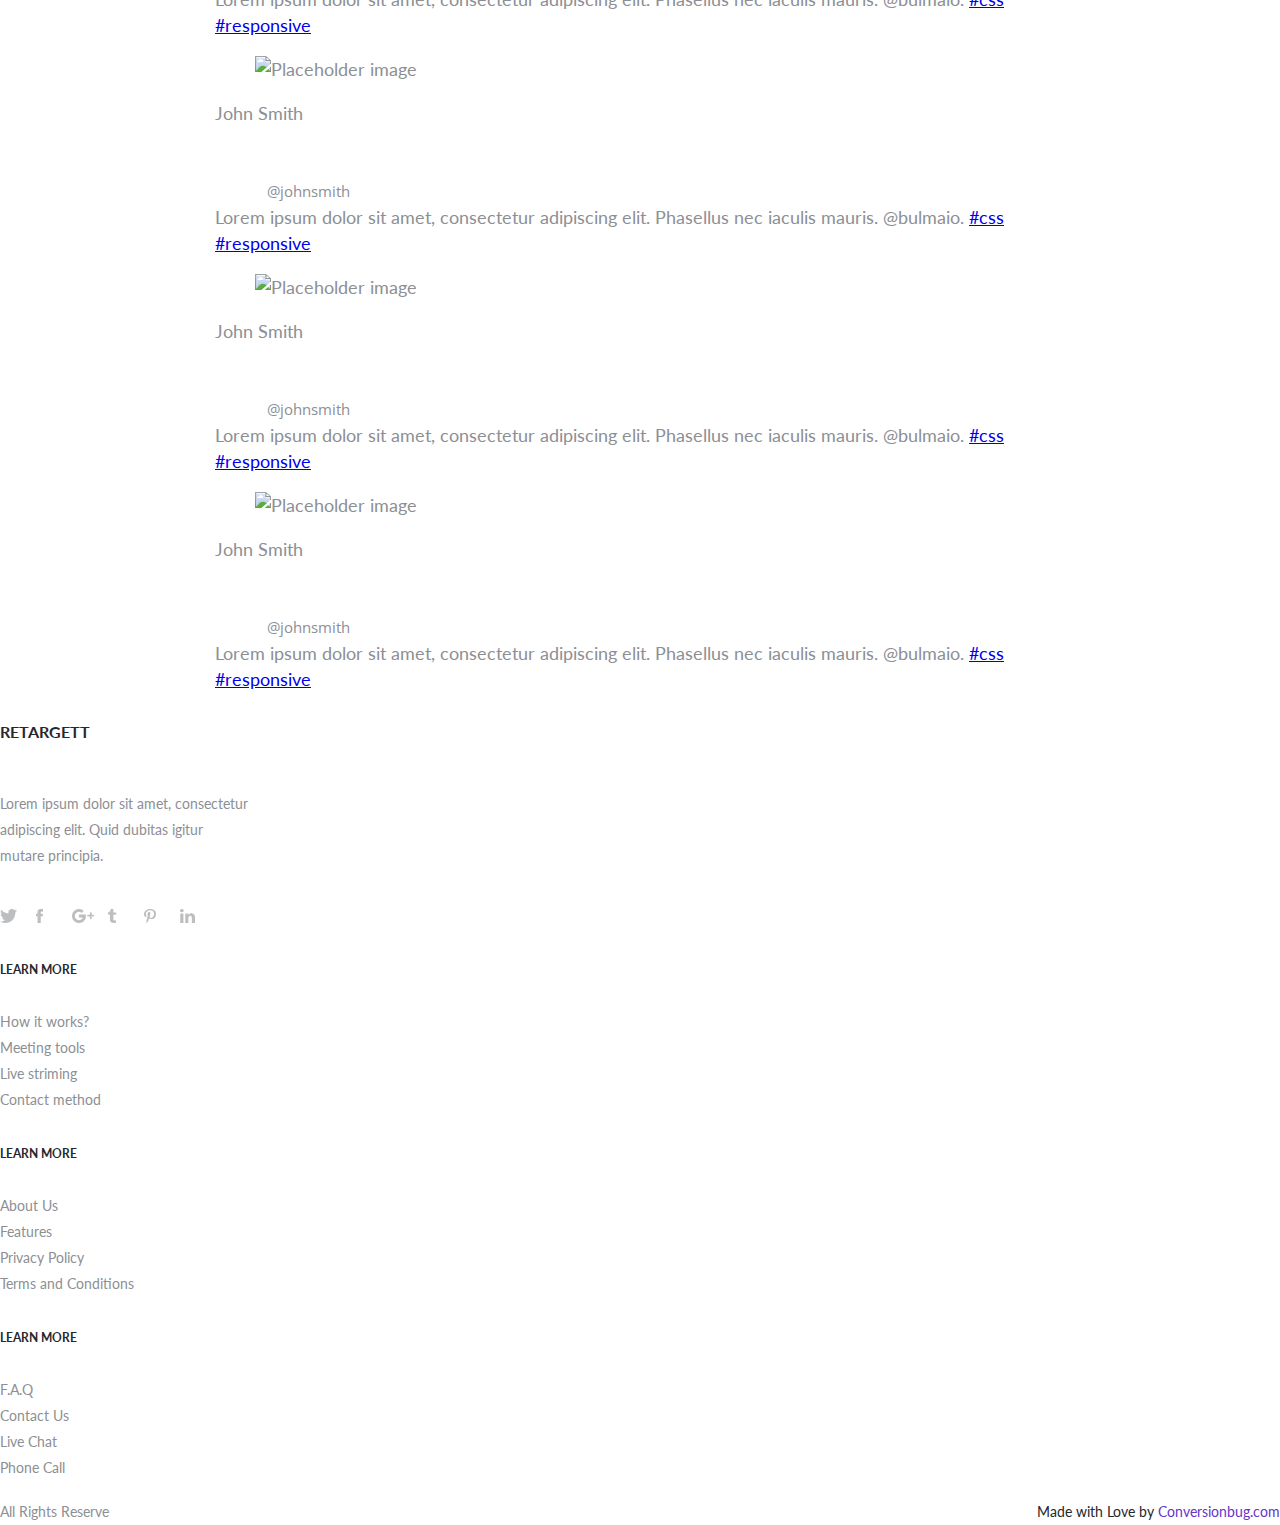
==== commit 2650f0d1: "toggle switch" ====
--- a/html/index-framework.html
+++ b/html/index-framework.html
@@ -47,9 +47,9 @@
                                     <img src="/html/styles/images/logo.png">
                                 </a>
                             </div>
-                            <div class="navbar-menu">
-                                <div class="navbar-end">
-                                    <a class="navbar-item is-active">features</a>
+                            <div class="navbar-menu ">
+                                <div class="navbar-end ">
+                                    <a class="navbar-item is-active ">features</a>
                                     <a class="navbar-item is-active">pricing</a>
                                     <a class="navbar-item is-active">company</a>
                                     <a class="navbar-item is-active">log In</a>
@@ -61,7 +61,7 @@
                 </div>
                 <div class="hero-body">  
                         <div class="container has-text-centered">
-                          <h1 class="intro-heading">Join more than 1000+ satisfied users</h1>
+                          <h1 class="intro-heading is-mobile">Join more than 1000+ satisfied users</h1>
                           <div class="subtitle">
                                 <p>People are definitely a company's greatest asset. It doesn't make any difference 
                                 whether the product is cars or cosmetics. A company is only as good as the people it keeps.</p>
@@ -206,12 +206,22 @@
                                     YOU WANT
                                 </div>
     
-                                    <div class="button-container">
-                                    <h1>Annually</h1>
-                                    <button class="choice">
-                                        Monthly
-                                    </button>
-                                    </div>
+                                    <!-- toogle switch -->
+
+                                    <form class="form">
+                                        <div class="switch-field">
+                                          
+                                          <input type="radio" id="switch_left" name="switch_2" value="yes" checked/>
+                                          <label for="switch_left">MONTHLY</label>
+                                          <input type="radio" id="switch_right" name="switch_2" value="no" />
+                                          <label for="switch_right">ANNUALLY</label>
+                                        </div>
+                                      
+                                        
+                                    </form>
+
+                                    <!-- toggle switch ends -->
+
                                     <div class="subscription-text">
                                             Lorem ipsum dolor sit amet, consectetur adipiscing elit. Quid dubitas igitur mutare principia naturae.
         
